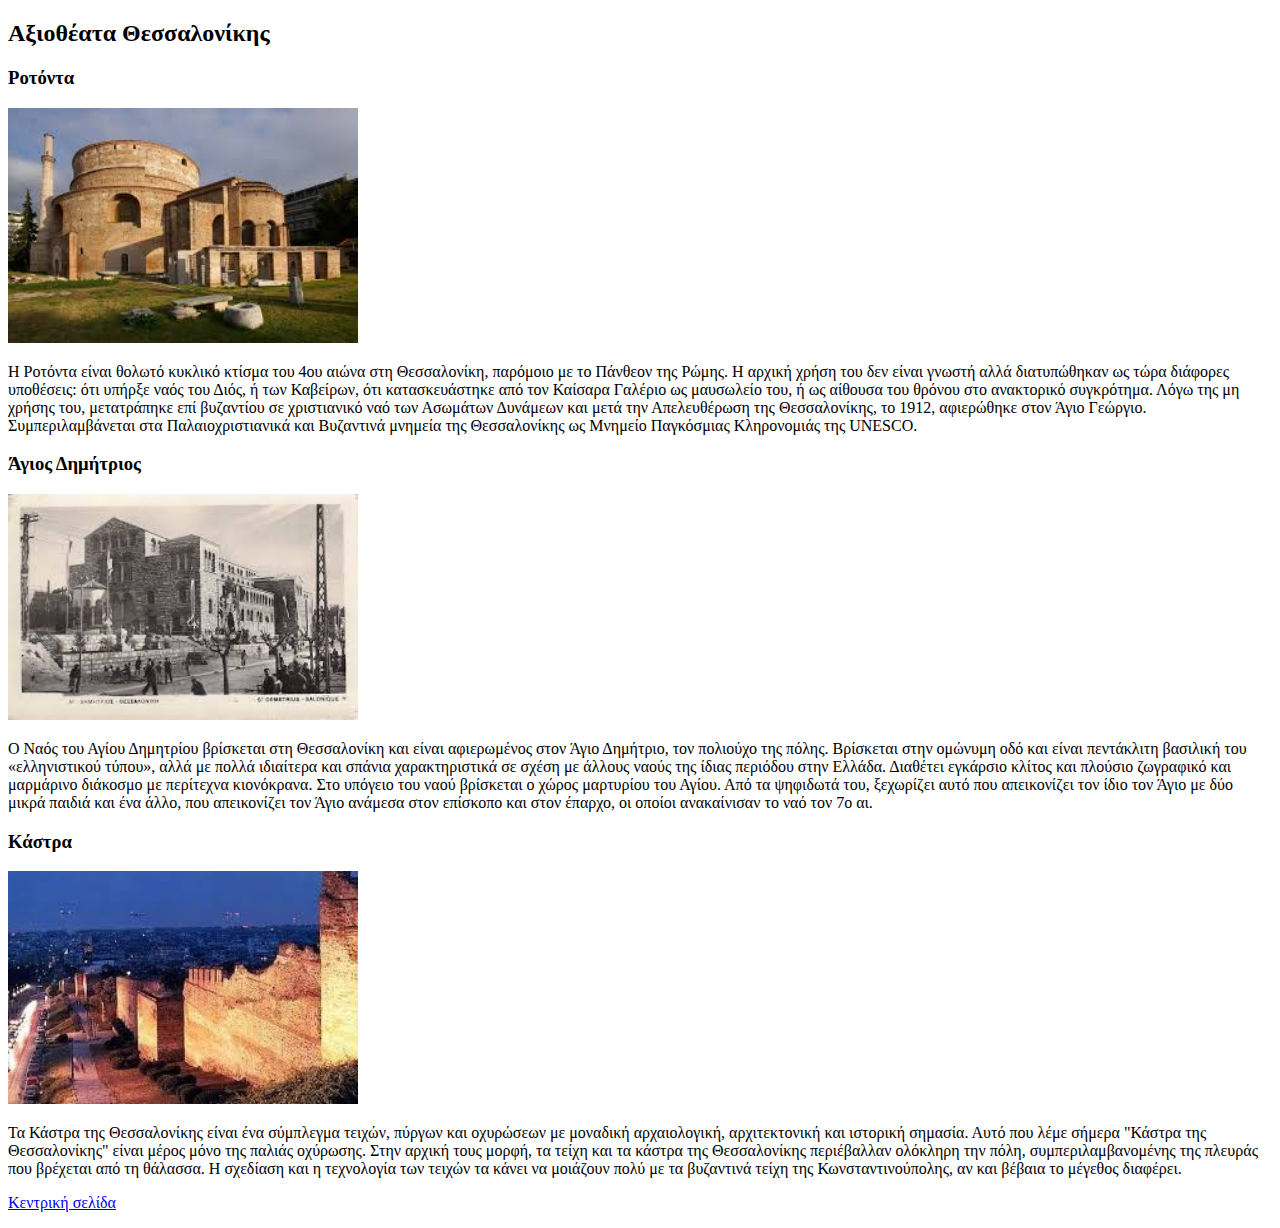
==== axiotheata.html.html @ cd902bb1 "Add files via upload" ====
<!DOCTYPE html>
<html>
<head>
  <meta charset="utf-8">
  <meta name="viewport" content="width=device-width">
  <title>Θεσσαλονικη τουριστικος οδηγος </title>
</head>
<body>
  <h2>Αξιοθέατα Θεσσαλονίκης</h2>
  <h3>Ροτόντα</h3>
   
 <img src="rotonda.jpg" alt="Ροτόντα" title="Ροτόντα" width="350px" > 
 <p>H Ροτόντα είναι θολωτό κυκλικό κτίσμα του 4ου αιώνα στη Θεσσαλονίκη, παρόμοιο με το Πάνθεον της Ρώμης. Η αρχική χρήση του δεν είναι γνωστή αλλά διατυπώθηκαν ως τώρα διάφορες υποθέσεις: ότι υπήρξε ναός του Διός, ή των Καβείρων, ότι κατασκευάστηκε από τον Καίσαρα Γαλέριο ως μαυσωλείο του, ή ως αίθουσα του θρόνου στο ανακτορικό συγκρότημα. Λόγω της μη χρήσης του, μετατράπηκε επί βυζαντίου σε χριστιανικό ναό των Ασωμάτων Δυνάμεων και μετά την Απελευθέρωση της Θεσσαλονίκης, το 1912, αφιερώθηκε στον Άγιο Γεώργιο. Συμπεριλαμβάνεται στα Παλαιοχριστιανικά και Βυζαντινά μνημεία της Θεσσαλονίκης ως Μνημείο Παγκόσμιας Κληρονομιάς της UNESCO. </p>
  <h3> Άγιος Δημήτριος</h3>
  
  <img src="dimitrios.jpg" alt="Εκκλησία Αγ. Δημητρίου" title="Εκκλησία Αγ. Δημητρίου" width="350px" >
<p>Ο Ναός του Αγίου Δημητρίου βρίσκεται στη Θεσσαλονίκη και είναι αφιερωμένος στον Άγιο Δημήτριο, τον πολιούχο της πόλης. Βρίσκεται στην ομώνυμη οδό και είναι πεντάκλιτη βασιλική του «ελληνιστικού τύπου», αλλά με πολλά ιδιαίτερα και σπάνια χαρακτηριστικά σε σχέση με άλλους ναούς της ίδιας περιόδου στην Ελλάδα. Διαθέτει εγκάρσιο κλίτος και πλούσιο ζωγραφικό και μαρμάρινο διάκοσμο με περίτεχνα κιονόκρανα. Στο υπόγειο του ναού βρίσκεται ο χώρος μαρτυρίου του Αγίου. Από τα ψηφιδωτά του, ξεχωρίζει αυτό που απεικονίζει τον ίδιο τον Άγιο με δύο μικρά παιδιά και ένα άλλο, που απεικονίζει τον Άγιο ανάμεσα στον επίσκοπο και στον έπαρχο, οι οποίοι ανακαίνισαν το ναό τον 7ο αι.</p>
  <h3> Κάστρα</h3>
  
  <img src="kastra.jpg" alt="Άνω πόλη" title="Θέα από τα κάστρα προς την πόλη" width="350px" >
  <p>Τα Κάστρα της Θεσσαλονίκης είναι ένα σύμπλεγμα τειχών, πύργων και οχυρώσεων με μοναδική αρχαιολογική, αρχιτεκτονική και ιστορική σημασία.

Αυτό που λέμε σήμερα "Κάστρα της Θεσσαλονίκης" είναι μέρος μόνο της παλιάς οχύρωσης. Στην αρχική τους μορφή, τα τείχη και τα κάστρα της Θεσσαλονίκης περιέβαλλαν ολόκληρη την πόλη, συμπεριλαμβανομένης της πλευράς που βρέχεται από τη θάλασσα.

Η σχεδίαση και η τεχνολογία των τειχών τα κάνει να μοιάζουν πολύ με τα βυζαντινά τείχη της Κωνσταντινούπολης, αν και βέβαια το μέγεθος διαφέρει.</p>
<p>
<a href="index.html"> Κεντρική σελίδα </a>
</body>
</html>
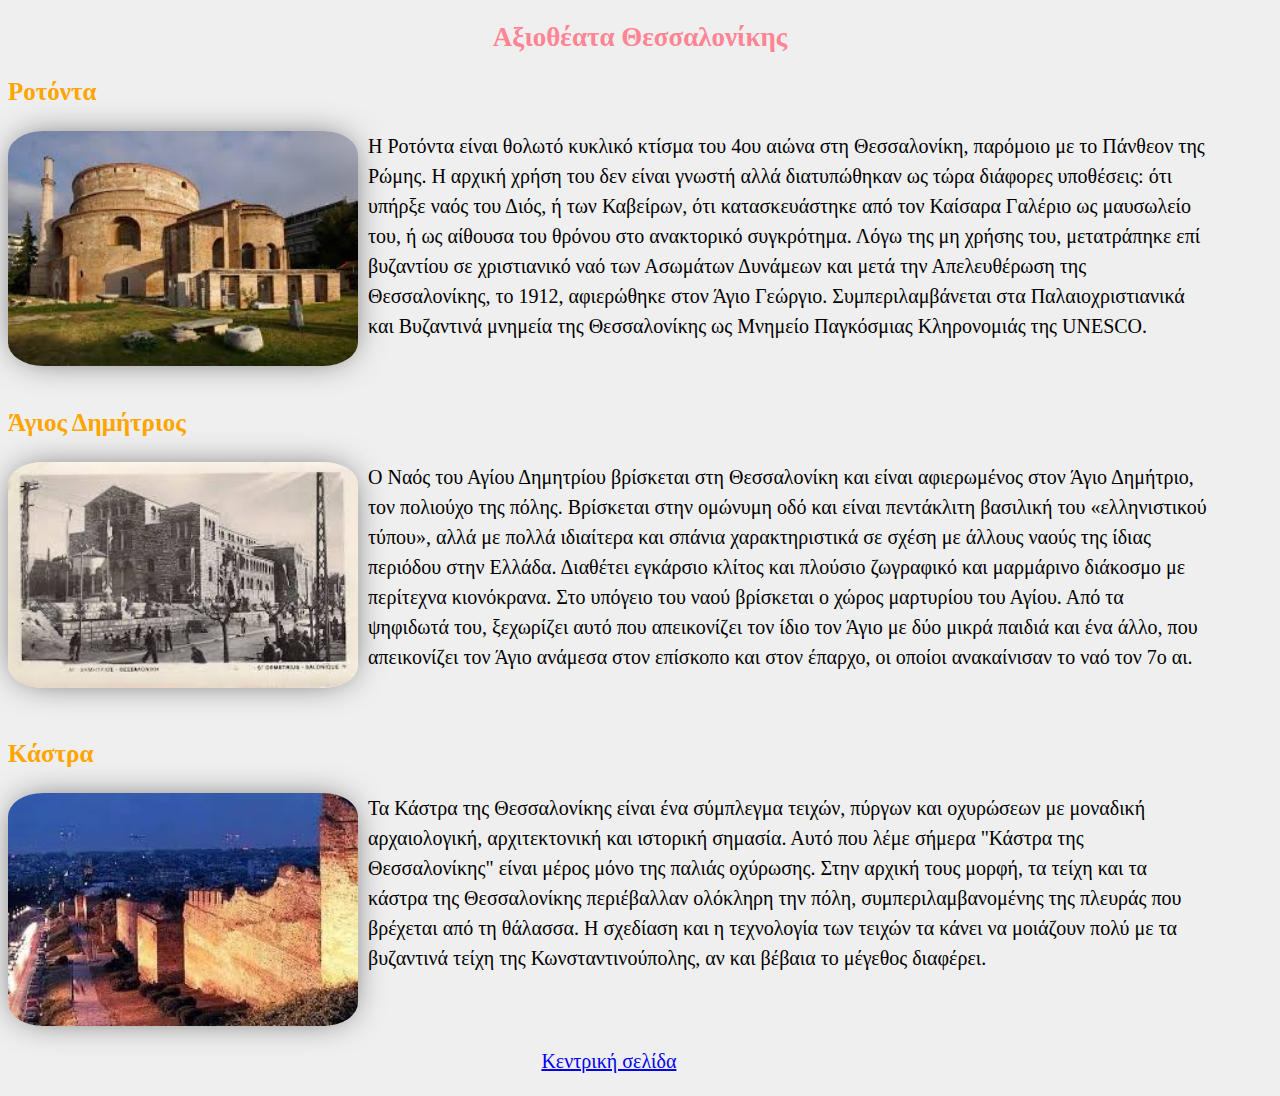
==== commit 19f9ec7a: "Update axiotheata.html.html" ====
--- a/axiotheata.html.html
+++ b/axiotheata.html.html
@@ -4,26 +4,36 @@
   <meta charset="utf-8">
   <meta name="viewport" content="width=device-width">
   <title>Θεσσαλονικη τουριστικος οδηγος </title>
+  <link rel="stylesheet" href="style.css">
 </head>
 <body>
-  <h2>Αξιοθέατα Θεσσαλονίκης</h2>
+<header> <h2>Αξιοθέατα Θεσσαλονίκης</h2> </header>
+  <article>
   <h3>Ροτόντα</h3>
    
  <img src="rotonda.jpg" alt="Ροτόντα" title="Ροτόντα" width="350px" > 
- <p>H Ροτόντα είναι θολωτό κυκλικό κτίσμα του 4ου αιώνα στη Θεσσαλονίκη, παρόμοιο με το Πάνθεον της Ρώμης. Η αρχική χρήση του δεν είναι γνωστή αλλά διατυπώθηκαν ως τώρα διάφορες υποθέσεις: ότι υπήρξε ναός του Διός, ή των Καβείρων, ότι κατασκευάστηκε από τον Καίσαρα Γαλέριο ως μαυσωλείο του, ή ως αίθουσα του θρόνου στο ανακτορικό συγκρότημα. Λόγω της μη χρήσης του, μετατράπηκε επί βυζαντίου σε χριστιανικό ναό των Ασωμάτων Δυνάμεων και μετά την Απελευθέρωση της Θεσσαλονίκης, το 1912, αφιερώθηκε στον Άγιο Γεώργιο. Συμπεριλαμβάνεται στα Παλαιοχριστιανικά και Βυζαντινά μνημεία της Θεσσαλονίκης ως Μνημείο Παγκόσμιας Κληρονομιάς της UNESCO. </p>
+ <p>H Ροτόντα είναι θολωτό κυκλικό κτίσμα του 4ου αιώνα στη Θεσσαλονίκη, παρόμοιο με το Πάνθεον της Ρώμης. Η αρχική χρήση του δεν είναι γνωστή αλλά διατυπώθηκαν ως τώρα διάφορες υποθέσεις: ότι υπήρξε ναός του Διός, ή των Καβείρων, ότι κατασκευάστηκε από τον Καίσαρα Γαλέριο ως μαυσωλείο του, ή ως αίθουσα του θρόνου στο ανακτορικό συγκρότημα. Λόγω της μη χρήσης του, μετατράπηκε επί βυζαντίου σε χριστιανικό ναό των Ασωμάτων Δυνάμεων και μετά την Απελευθέρωση της Θεσσαλονίκης, το 1912, αφιερώθηκε στον Άγιο Γεώργιο. Συμπεριλαμβάνεται στα Παλαιοχριστιανικά και Βυζαντινά μνημεία της Θεσσαλονίκης ως Μνημείο Παγκόσμιας Κληρονομιάς της UNESCO. 
+ </article> </p>
+  <br>
+ <article>
+   
   <h3> Άγιος Δημήτριος</h3>
   
   <img src="dimitrios.jpg" alt="Εκκλησία Αγ. Δημητρίου" title="Εκκλησία Αγ. Δημητρίου" width="350px" >
-<p>Ο Ναός του Αγίου Δημητρίου βρίσκεται στη Θεσσαλονίκη και είναι αφιερωμένος στον Άγιο Δημήτριο, τον πολιούχο της πόλης. Βρίσκεται στην ομώνυμη οδό και είναι πεντάκλιτη βασιλική του «ελληνιστικού τύπου», αλλά με πολλά ιδιαίτερα και σπάνια χαρακτηριστικά σε σχέση με άλλους ναούς της ίδιας περιόδου στην Ελλάδα. Διαθέτει εγκάρσιο κλίτος και πλούσιο ζωγραφικό και μαρμάρινο διάκοσμο με περίτεχνα κιονόκρανα. Στο υπόγειο του ναού βρίσκεται ο χώρος μαρτυρίου του Αγίου. Από τα ψηφιδωτά του, ξεχωρίζει αυτό που απεικονίζει τον ίδιο τον Άγιο με δύο μικρά παιδιά και ένα άλλο, που απεικονίζει τον Άγιο ανάμεσα στον επίσκοπο και στον έπαρχο, οι οποίοι ανακαίνισαν το ναό τον 7ο αι.</p>
-  <h3> Κάστρα</h3>
+<p>Ο Ναός του Αγίου Δημητρίου βρίσκεται στη Θεσσαλονίκη και είναι αφιερωμένος στον Άγιο Δημήτριο, τον πολιούχο της πόλης. Βρίσκεται στην ομώνυμη οδό και είναι πεντάκλιτη βασιλική του «ελληνιστικού τύπου», αλλά με πολλά ιδιαίτερα και σπάνια χαρακτηριστικά σε σχέση με άλλους ναούς της ίδιας περιόδου στην Ελλάδα. Διαθέτει εγκάρσιο κλίτος και πλούσιο ζωγραφικό και μαρμάρινο διάκοσμο με περίτεχνα κιονόκρανα. Στο υπόγειο του ναού βρίσκεται ο χώρος μαρτυρίου του Αγίου. Από τα ψηφιδωτά του, ξεχωρίζει αυτό που απεικονίζει τον ίδιο τον Άγιο με δύο μικρά παιδιά και ένα άλλο, που απεικονίζει τον Άγιο ανάμεσα στον επίσκοπο και στον έπαρχο, οι οποίοι ανακαίνισαν το ναό τον 7ο αι. </article> </p>
+<br> 
+<article>
+ <h3> Κάστρα</h3>
   
   <img src="kastra.jpg" alt="Άνω πόλη" title="Θέα από τα κάστρα προς την πόλη" width="350px" >
   <p>Τα Κάστρα της Θεσσαλονίκης είναι ένα σύμπλεγμα τειχών, πύργων και οχυρώσεων με μοναδική αρχαιολογική, αρχιτεκτονική και ιστορική σημασία.
 
 Αυτό που λέμε σήμερα "Κάστρα της Θεσσαλονίκης" είναι μέρος μόνο της παλιάς οχύρωσης. Στην αρχική τους μορφή, τα τείχη και τα κάστρα της Θεσσαλονίκης περιέβαλλαν ολόκληρη την πόλη, συμπεριλαμβανομένης της πλευράς που βρέχεται από τη θάλασσα.
 
-Η σχεδίαση και η τεχνολογία των τειχών τα κάνει να μοιάζουν πολύ με τα βυζαντινά τείχη της Κωνσταντινούπολης, αν και βέβαια το μέγεθος διαφέρει.</p>
+Η σχεδίαση και η τεχνολογία των τειχών τα κάνει να μοιάζουν πολύ με τα βυζαντινά τείχη της Κωνσταντινούπολης, αν και βέβαια το μέγεθος διαφέρει.</article> </p>
+<br>
+<footer>
 <p>
 <a href="index.html"> Κεντρική σελίδα </a>
 </body>
-</html>+</html>
--- a/style.css
+++ b/style.css
@@ -0,0 +1,32 @@
+body{
+	font-family:Verdana;
+	font-size:20px ;
+	background-color:#efefef;
+}
+h2{
+	font-size:27px;
+	color:#ff8494;
+}
+h3{
+	font-size:25px;
+	color:orange;
+	
+}
+header, footer{
+	text-align:center;
+	margin:10px;
+}
+img{
+	width:350px;
+	border-radius:10%;
+	box-shadow:0px 0px 35px -10px rgba(0,0,0,0.75);
+	float:left;
+	margin-right:10px;
+}
+br{
+	clear:both;
+}
+p{
+	line-height:1.5em;
+	width:95%;
+}
